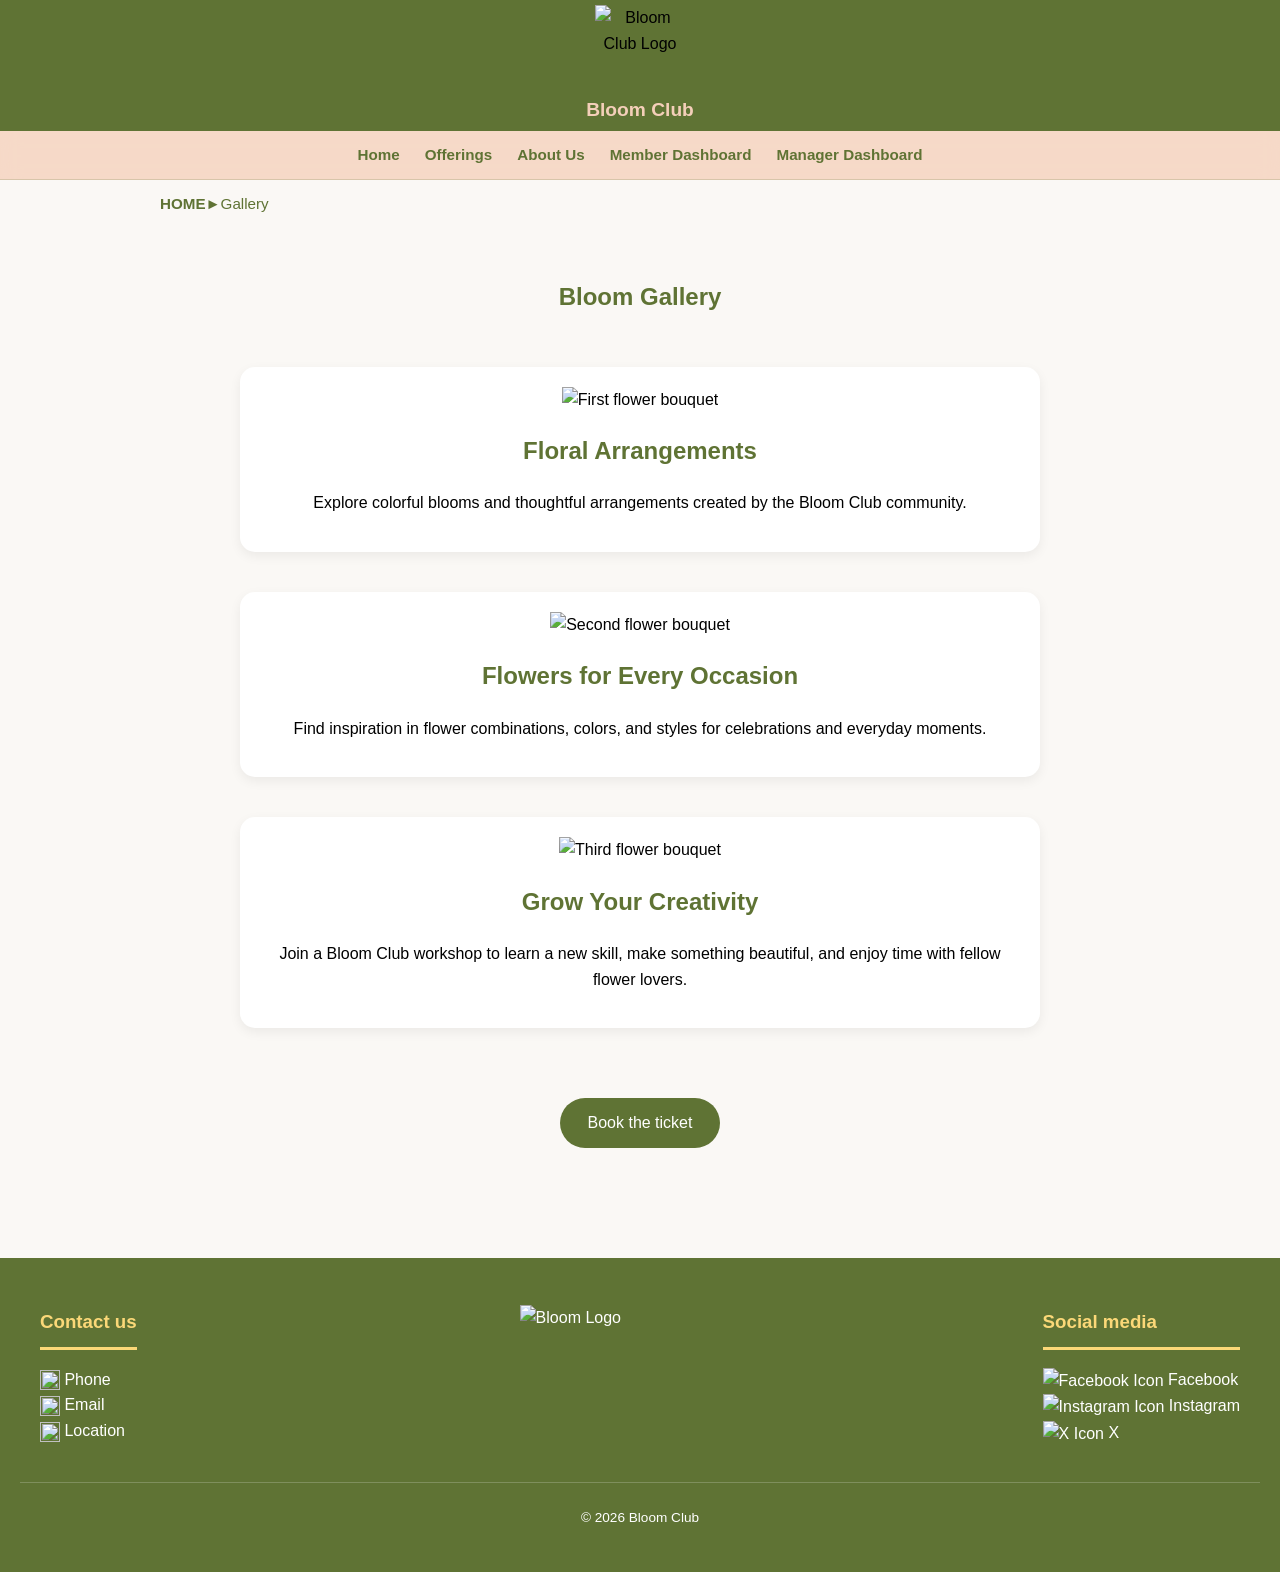
==== Gallery.html @ bc506bfe "Update Gallery.html" ====
<!DOCTYPE html>
<html lang="en">
<head>
    <meta charset="UTF-8">
    <meta name="viewport" content="width=device-width, initial-scale=1.0">
    <title>Bloom Gallery</title>
    <!-- Link the shared CSS file -->
    <link rel="stylesheet" href="style.css">
    <style>
        .gallery {
            background: var(--bg-color, #faf8f5);
            color: var(--text-color, #333);
            padding-bottom: 40px;
        }
        .intro {
            text-align: center;
            padding: 30px 15px;
        }
        .intro h1 {
            color: var(--olive-stem, #5F7334);
        }
        .bouquets {
            width: 85%;
            max-width: 800px;
            margin: auto;
        }
        .bouquet {
            background: white;
            padding: 20px;
            margin-bottom: 40px;
            border-radius: 15px;
            text-align: center;
            box-shadow: 0 4px 12px #00000010;
        }
        .bouquet img {
            width: 100%;
            max-width: 450px;
            height: 300px;
            object-fit: contain;
        }
        .bouquet h2 {
            color: var(--olive-stem, #5F7334);
        }

        .booking {
            text-align: center;
            padding: 30px 15px;
        }
        .booking a {
            background: var(--olive-stem, #5F7334);
            color: white;
            padding: 12px 28px;
            border-radius: 25px;
            text-decoration: none;
            display: inline-block;
        }
        .booking a:hover {
            background: #485927;
        }
    </style>
</head>
<body>
    <!-- Header -->
    <header>
  <div class="header-top">
    <div class="logo-container">
      <img src="images/bloomLogo.png" alt="Bloom Club Logo">
      <span >Bloom Club</span>
    </div>
  </div>
  <!-- Navigation links -->
  <nav>
    <ul>
      <li><a href="home.html">Home</a></li>
      <li><a href="offerings.html">Offerings</a></li>
      <li><a href="AboutUs_Page.html">About Us</a></li>
      <li><a href="member-dashoard.html">Member Dashboard</a></li>
      <li><a href="manager-dashboard.html">Manager Dashboard</a></li>
    </ul>
  </nav>
</header>

    <!-- Gallery content -->
    <main class="gallery">
        <!-- Breadcrumb shows the current page location -->
        <div class="breadcrumb"><a href="home.html" >HOME</a>►Gallery </div>

        <!-- Introduction section -->
        <section class="intro">
            <h1>Bloom Gallery</h1>
        </section>


        <!-- Section that contains all bouquet cards -->
        <div class="bouquets">
            <!-- First bouquet card -->
            <article class="bouquet">
                <img src="images/gallery1.png" alt="First flower bouquet">
                <h2>Floral Arrangements</h2>
                <p>Explore colorful blooms and thoughtful arrangements created by the Bloom Club community.</p>
            </article>
            <!-- Second bouquet card -->
            <article class="bouquet">
                <img src="images/gallery2.png" alt="Second flower bouquet">
                <h2>Flowers for Every Occasion</h2>
                <p>Find inspiration in flower combinations, colors, and styles for celebrations and everyday moments.</p>
            </article>
            <!-- Third bouquet card -->
            <article class="bouquet">
                <img src="images/gallery3.png" alt="Third flower bouquet">
                <h2>Grow Your Creativity</h2>
                <p>Join a Bloom Club workshop to learn a new skill, make something beautiful, and enjoy time with fellow flower lovers.</p>
            </article>
        </div>


        <!-- Button to book a ticket -->
        <div class="booking">
            <a href="Gallery.html">Book the ticket</a>
        </div>
    </main>
    <!-- Footer -->
    <footer>
    <div class="footer-container">
      <!-- Contact information -->
      <div class="footer-section" id="contact-us"><h3>Contact us</h3>
         <hr >
        <ul>
            <li class="logo-icon" id="phone-icon"><a href="tel:+966552690204" target="_blank"><img src="images/phone.png" alt="" class="footer-icon">  Phone</a></li>
            <li class="logo-icon" id="email-icon"><a href="mailto:BloomClub@gmail.com" target="_blank"><img src="images/email.png" alt="" class="footer-icon">  Email</a></li>
            <li class="logo-icon" id="location-icon"><a href="https://maps.app.goo.gl/LZVPqwNEsbNbXUPS9?g_st=ic" target="_blank"><img src="images/location.png" alt="" class="footer-icon">  Location</a></li>
        </ul>
    </div>
      <!-- Website logo -->
      <div class="footer-section" id="footer-logo" ><img src="images/bloomLogo.png" alt="Bloom Logo"></div>
      <!-- Social media links -->
      <div class="footer-section" id="social-media"><h3>Social media</h3>
         <hr >
        <ul>
            <li class="logo-icon" id="facebook-icon"><a href="#" target="_blank"><img src="images/facebook.png" alt="Facebook Icon" class="footer-icon">  Facebook</a></li>
            <li class="logo-icon" id="instagram-icon"><a href="#" target="_blank"><img src="images/instagram.png" alt="Instagram Icon" class="footer-icon">  Instagram</a></li>
            <li class="logo-icon" id="X-icon"><a href="#" target="_blank"><img src="images/X.png" alt="X Icon" class="footer-icon">  X</a></li>
        </ul>
    </div>
    </div>
    <!-- Copyright information -->
    <div class="footer-bottom"><p>©️ 2026 Bloom Club</p></div>
  </footer>
</body>
</html>
---- style.css ----
/* Color variables used throughout the website */
:root {
  --olive-stem: #5F7334;
  --sunlit-daisy: #FBD878;
  --soft-clay: #F2896A;
  --hot-gossip: #CC004B;
  --bare-minimum: #F4CFB9;
  --bg-color: #faf8f5;
  --text-color: #000000;
}
/* General page styles */
body {
  font-family: Arial, sans-serif;
  background-color: var(--bg-color);
  color: var(--text-color);
  margin: 0;
  padding: 0;
  line-height: 1.6;
  box-sizing: border-box;
}
/* Header */
header {
  position: sticky;
  top: 0;
  z-index: 1000;
}
/* Top part of the header */
.header-top {
  background-color: var(--olive-stem);
  text-align: center;
  padding: 5px 20px;
}
/* Logo and website name */
.logo-container {
  display: flex;
  flex-direction: column;
  align-items: center;
  gap: 0;
}
/* Logo image size */
.logo-container img {
  width: 90px;
  height: 90px;
  object-fit: contain;
}
/* Website name style */
.logo-container span {
  font-weight: bold;
  font-size: 1.2rem;
  color: var(--bare-minimum);
}
/* Navigation Bar */
nav {
  background-color: rgba(244, 207, 185, 0.75);
  backdrop-filter: blur(10px);
  border-bottom: 1px solid rgba(95, 115, 52, 0.2);
}
/* Navigation list layout */
nav ul {
  display: flex;
  justify-content: center;
  align-items: center;
  flex-wrap: wrap;
  list-style: none;
  gap: 25px;
  margin: 0;
  padding: 12px 20px;
}
/* Navigation links */
nav ul li a {
  display: block;
  text-decoration: none;
  color: var(--olive-stem);
  font-weight: bold;
  font-size: 0.95rem;
  transition: color 0.3s;
}
/* Navigation link hover effect */
nav ul li a:hover {
  color: var(--hot-gossip);
}
/* Footer */
footer {
  background-color: var(--olive-stem);
  color: white;
  padding: 30px 20px;
  margin-top: 40px;
}
/* Footer sections layout */
.footer-container {
  max-width: 1200px;
  margin: 0 auto;
  display: flex;
  justify-content: space-between;
  flex-wrap: wrap;
  gap: 20px;
}
/* Footer headings */
.footer-section h2, .footer-section h3, .footer-section h4 {
  color: var(--sunlit-daisy);
  margin-bottom: 10px;
}
/* Footer lists */
.footer-section ul {
  list-style: none;
  padding: 0;
}
/* Footer links */
.footer-section ul li a, .footer-section ul li a:visited {
  color: white;
  text-decoration: none;
  transition: color 0.3s;
}
/* Footer link hover effect */
.footer-section ul li a:hover, .footer-section ul li a:active {
  color: var(--sunlit-daisy);
  text-decoration: none;
}
/* Copyright section */
.footer-bottom {
  text-align: center;
  margin-top: 20px;
  border-top: 1px solid rgba(255, 255, 255, 0.2);
  padding-top: 10px;
  font-size: 0.85rem;
}
/* Footer icon size */
.footer-icon {
  width: 20px;
  height: 20px;
  object-fit: contain;
  vertical-align: middle;
}
/* Footer logo alignment */
#footer-logo {
  display: flex;
  justify-content: center;
  align-items: center;
  flex: 1;
}
/* Footer logo size */
#footer-logo img {
  width: 140px;
  height: 140px;
  object-fit: contain;
}
.footer-section hr {
  padding-bottom: 1px;
  border: none;
  border-top: 3px solid var(--sunlit-daisy);
}
/* Home page */
.home-page {
  max-width: 1100px;
  width: calc(100% - 40px);
  margin: 0 auto;
}
.home-hero {
  display: flex;
  flex-direction: column;
  align-items: center;
  gap: 12px;
  margin: 28px auto 48px;
  text-align: center;
}
.home-hero-logo {
  width: min(55%, 390px);
  height: 165px;
  object-fit: contain;
}
.home-hero-copy {
  width: 100%;
  box-sizing: border-box;
  max-width: 100%;
  padding: 20px;
  border-radius: 8px;
  background: var(--sunlit-daisy);
}
.home-hero-copy h1 {
  margin: 0;
  color: var(--olive-stem);
  font-size: clamp(2.2rem, 5vw, 3.5rem);
  line-height: 1.15;
}
.home-hero-copy > p:not(.home-eyebrow) {
  max-width: 560px;
  margin: 12px auto 22px;
}
.home-eyebrow {
  margin: 0 0 5px;
  color: var(--hot-gossip);
  font-size: .8rem;
  font-weight: bold;
  letter-spacing: .12em;
  text-transform: uppercase;
}
.home-button {
  display: inline-block;
  padding: 11px 24px;
  border-radius: 7px;
  background: var(--olive-stem);
  color: white;
  font-weight: bold;
  text-decoration: none;
  transition: background .2s, transform .2s;
}
.home-button:hover {
  background: var(--hot-gossip);
}
.home-section {
  margin: 0 auto 48px;
}
.home-section-heading {
  margin-bottom: 20px;
}
.home-section-heading h2, .symbolism-intro h2 {
  margin: 0;
  color: var(--olive-stem);
  font-size: 1.8rem;
}
.home-section-heading > p:last-child {
  margin: 5px 0 0;
}
.featured-offerings {
  display: flex;
  align-items: flex-start;
  gap: 22px;
}
.featured-card {
  position: relative;
  flex: 1 1 0;
  min-width: 0;
  overflow: hidden;
  border: 1px solid var(--bare-minimum);
  border-radius: 14px;
  background: var(--bare-minimum);
  transition: transform .2s ease;
}
.home-offering-image {
  display: block;
  width: calc(100% - 28px);
  height: auto;
  aspect-ratio: 1 / 1;
  margin: 14px 14px 0;
  border-radius: 4px;
  object-fit: contain;
  object-position: center;
  background: var(--bg-color);
}
.featured-card-copy {
  padding: 18px;
}
.featured-card-copy h3 {
  margin: 0 0 8px;
  color: var(--olive-stem);
  font-size: 1.15rem;
}
.featured-card-copy p {
  display: none;
  margin: 0 0 10px;
  font-size: .94rem;
}
@media (hover: hover) {
  .featured-card:hover {
    transform: translateY(8px);
    z-index: 1;
  }
  .featured-card:hover .featured-card-copy p {
    display: block;
  }
}
@media (hover: none) {
  .featured-card-copy p {
    display: block;
  }
}
.calendar-section {
  padding: 28px;
  border: 1px solid var(--bare-minimum);
  border-radius: 16px;
  background: var(--bg-color);
}
.calendar-wrap {
  max-width: 760px;
  margin: 0 auto;
  padding: 14px;
  border: 1px solid var(--bare-minimum);
  background: #fff;
}
.calendar-wrap h3 {
  margin: 0 0 10px;
  color: var(--olive-stem);
  font-size: 1.1rem;
}
.events-calendar {
  width: 100%;
  border-collapse: collapse;
  table-layout: fixed;
}
.events-calendar th {
  padding: 9px 3px;
  background: var(--bare-minimum);
  color: var(--text-color);
  font-size: .78rem;
}
.events-calendar td {
  height: 74px;
  padding: 5px;
  border: 1px solid var(--bare-minimum);
  vertical-align: top;
}
.calendar-day {
  display: block;
  color: #000000;
  font-size: .82rem;
}
.calendar-note {
  display: block;
  margin-top: 8px;
  padding: 4px;
  border-left: 3px solid var(--soft-clay);
  background: var(--bare-minimum);
  color: var(--text-color);
  font-size: .68rem;
  line-height: 1.25;
}
.calendar-outside {
  color: #000000;
  background: var(--bg-color);
  font-size: .8rem;
}
.symbolism-section {
  display: block;
  padding: 26px;
  border: 1px solid var(--bare-minimum);
  border-radius: 16px;
  background: var(--bg-color);
}
.symbolism-intro {
  margin-bottom: 20px;
}
.symbolism-intro > p:last-child {
  max-width: 620px;
  margin: 7px 0 0;
}
.symbolism-list {
  display: grid;
  grid-template-columns: repeat(3, minmax(0, 1fr));
  gap: 14px;
}
.symbolism-item {
  min-width: 0;
  padding: 16px;
  border: 1px solid var(--bare-minimum);
  border-top: 4px solid var(--soft-clay);
  border-radius: 8px;
  background: #fff;
}
.symbolism-item h3 {
  margin: 0 0 5px;
  color: var(--olive-stem);
  font-size: 1.05rem;
}
.symbolism-item p {
  margin: 0;
  font-size: .92rem;
}
.review-list {
  display: flex;
  gap: 18px;
}
.review-card {
  flex: 1;
  padding: 20px;
  border: 1px solid var(--bare-minimum);
  border-radius: 12px;
  background: var(--bg-color);
}
.review-top {
  display: flex;
  justify-content: space-between;
  align-items: baseline;
  flex-wrap: wrap;
  gap: 8px;
}
.review-top h3 {
  margin: 0;
  color: var(--olive-stem);
  font-size: 1.05rem;
}
.review-rating {
  color: var(--olive-stem);
  letter-spacing: .06em;
  white-space: nowrap;
}
.review-rating small {
  color: #555;
  letter-spacing: 0;
}
.review-card > p {
  margin: 13px 0;
}
.reviewer {
  color: #666;
  font-size: .88rem;
  font-style: italic;
}
@media (max-width: 760px) {
  .home-hero {
    gap: 8px;
    margin-top: 18px;
  }
  .home-hero-logo {
    width: 75%;
    height: 125px;
  }
  .home-hero-copy {
    padding: 18px 14px;
  }
  .featured-offerings, .review-list {
    flex-direction: column;
  }
  .symbolism-list {
    grid-template-columns: 1fr;
  }
  .calendar-section {
    padding: 20px 12px;
  }
  .calendar-wrap {
    padding: 7px;
    overflow-x: auto;
  }
  .events-calendar {
    min-width: 560px;
  }
  .events-calendar td {
    height: 65px;
  }
}
/* About Us Section */
#aboutUs {
  max-width: 1000px;
  width: calc(100% - 40px);
  box-sizing: border-box;
  margin: 30px auto;
  display: flex;
  align-items: stretch;
  gap: 30px;
  color: var(--olive-stem);
}
/* About Us content columns */
#aboutUs > div {
  flex: 1;
  min-width: 0;
}
/* About Us heading */
#aboutUs h1 {
  font-size: 2em;
  color: var(--olive-stem);
}
/* About Us paragraphs */
#aboutUs p {
  color: #000000;
  min-width: 0;
  font-size: 1rem;
}
/* Vertical Divider */
#aboutUs .vr {
  flex: 0 0 0;
  align-self: stretch;
  border: none;
  border-left: 3px solid var(--bare-minimum);
  margin: 0;
}
/* Activity Leaders */
.leaders {
  max-width: 1000px;
  margin: 30px auto;
  padding: 10px 20px;
  box-sizing: border-box;
  color: var(--olive-stem);
}
/* Section headings */
.leaders h2, .joinTitle {
  font-size: 2em;
  color: var(--olive-stem);
  text-align: center;
}
/* Scrollable leaders cards */
#leadersList {
  display: flex;
  justify-content: center;
  gap: 20px;
  overflow-x: scroll;
  padding: 10px;
  white-space: nowrap;
}
@media (max-width: 760px) {
  #leadersList {
    justify-content: flex-start;
  }
}
/* Individual leader cards */
#leadersList div {
  flex: 0 0 160px;
  text-align: center;
  margin-right: 0;
  border: 2px solid var(--bare-minimum);
  border-radius: 5px;
  overflow: hidden;
  background-color: #ffffff;
}
/* Leader images */
#leadersList div img {
  display: block;
  width: 100%;
  height: 140px;
  object-fit: cover;
}
/* Leader profile links */
#leadersList div a {
  display: block;
  margin-top: 8px;
  padding: 12px;
  font-weight: bold;
  color: var(--olive-stem);
  text-decoration: none;
}
/* Leader link hover effect */
#leadersList div a:hover {
  color: var(--hot-gossip);
}
/* Join Our Team Form */
.Join_Form {
  max-width: 650px;
  width: calc(100% - 40px);
  box-sizing: border-box;
  color: var(--olive-stem);
  margin: 30px auto;
  border: 2px solid var(--bare-minimum);
  background-color: #ffffff;
  border-radius: 9px;
  padding: 20px 30px;
}
/* Join form title alignment */
.joinTitle {
  max-width: 650px;
  width: calc(100% - 40px);
  box-sizing: border-box;
  margin: 30px auto 20px;
  padding: 0;
  font-size: 2em;
  color: var(--olive-stem);
}
/* Join form labels */
.Join_Form label {
  display: block;
  margin-bottom: 10px;
  font-weight: bold;
  font-size: 1em;
}
/* Join form input fields */
.Join_Form input {
  display: block;
  width: 100%;
  box-sizing: border-box;
  margin-top: 5px;
  border: 1px solid var(--olive-stem);
  border-radius: 6px;
  background-color: var(--bg-color);
  padding: 10px;
}
/* Join form submit button */
.Join_Form button {
  display: block;
  width: 130px;
  margin: 30px auto;
  padding: 15px;
  background-color: var(--soft-clay);
  color: #ffffff;
  font-weight: bold;
  border: 1px solid var(--olive-stem);
  border-radius: 8px;
  cursor: pointer;
}
/* Join form button hover effect */
.Join_Form button:hover {
  background-color: var(--hot-gossip);
}
/* Instructor Profile */
.profile {
  width: 100%;
  box-sizing: border-box;
  padding: 0;
  margin: 0;
}
/* Instructor profile heading */
.profile h1 {
  color: var(--olive-stem);
  font-size: 2em;
  text-align: center;
}
/* Instructor information table */
.profileTable {
  border-collapse: collapse;
  max-width: 650px;
  width: calc(100% - 20px);
  font-family: 'Segoe UI', sans-serif;
  margin: 0 auto;
}
/* Table cells */
.profileTable th, .profileTable td {
  border: 1px solid #ccc;
  padding: 6px;
  font-size: 0.9em;
  color: #000000;
}
/* Table heading column width */
.profileTable th {
  width: 35%;
}
/* Instructor name row */
.profileTable .name-row td {
  background-color: var(--bare-minimum);
  color: #000000;
  font-weight: bold;
  font-size: 1.2rem;
}
/* Highlighted table rows */
.pink-row th {
  background-color: var(--bare-minimum);
  text-align: left;
  font-weight: bold;
}
/* Lists inside highlighted rows */
.pink-row ul {
  list-style: none;
  padding: 1px;
}
/* Instructor profile photo */
.profileTable .profilephoto {
  width: 150px;
  height: 300px;
  max-width: 100%;
  object-fit: contain;
  margin: 0 auto;
}
.profileTable td[rowspan] {
  background-color: var(--bare-minimum);
  text-align: center;
}
/* Breadcrumb - Unified Spacing */
.breadcrumb {
  max-width: 1000px;
  margin: 0 auto;
  padding: 12px 20px;
  box-sizing: border-box;
  font-size: 0.95rem;
  color: var(--olive-stem);
}
/* Breadcrumb links */
.breadcrumb a {
  text-decoration: none;
  font-weight: bold;
  color: var(--olive-stem);
}
/* Breadcrumb hover effect */
.breadcrumb a:hover {
  color: var(--hot-gossip);
}
/* Divider Line */
hr {
  padding-bottom: 50px;
  border: none;
  border-bottom: 3px solid var(--bare-minimum);
}
/* Responsive Layout */
@media (max-width: 600px) {
  /* Stack About Us content vertically */
  #aboutUs {
    flex-direction: column;
  }
  /* Change the divider direction */
  #aboutUs .vr {
    border-left: none;
    border-top: 3px solid var(--bare-minimum);
  }
  /* Reduce form padding on small screens */
  .Join_Form {
    padding: 20px;
  }
  /* Adjust table heading width */
  .profileTable th {
    width: 40%;
  }
}
/* Member Dashboard Section */
#memberDB {
  max-width: 1000px;
  margin: 0 auto;
  padding: 0;
  box-sizing: border-box;
}
/* Dashboard heading */
#memberDB > h1 {
  text-align: center;
  color: var(--olive-stem);
  margin-top: 20px;
}
/* Previous Participation Requests Table Box */
#tablePrevReq {
  background-color: #ffffff;
  border: 1px solid var(--bare-minimum);
  border-radius: 12px;
  padding: 25px;
  margin: 25px 0;
  box-shadow: 0 4px 12px rgba(0, 0, 0, 0.03);
}
/* Requests table heading */
#tablePrevReq h2 {
  color: var(--olive-stem);
  margin-top: 0;
  margin-bottom: 18px;
  font-size: 1.2rem;
  border-bottom: 2px solid var(--soft-clay);
  padding-bottom: 8px;
  display: inline-block;
}
/* Requests table layout */
#tablePrevReq table {
  width: 100%;
  border-collapse: separate;
  border-spacing: 0;
  border-radius: 8px;
  overflow: hidden;
  border: 1px solid var(--bare-minimum);
}
/* Table column headings */
#tablePrevReq th {
  background-color: var(--bare-minimum);
  color: var(--text-color);
  padding: 14px 16px;
  text-align: left;
  font-weight: 600;
  font-size: 0.95rem;
}
/* Table data cells */
#tablePrevReq td {
  padding: 12px 16px;
  color: var(--text-color);
  font-size: 0.9rem;
  border-bottom: 1px solid var(--bare-minimum);
  transition: background-color 0.2s ease;
}
/* Match the manager dashboard's striped rows and warm hover highlight */
#tablePrevReq tr:nth-child(odd) td {
  background-color: var(--bg-color);
}
#tablePrevReq tr:hover td {
  background-color: #fdf1e9;
}
/* Remove the bottom border from the last row */
#tablePrevReq tr:last-child td {
  border-bottom: none;
}
/* Dashboard Action Boxes */
.DBAction {
  display: flex;
  gap: 20px;
  margin: 25px 0;
  flex-wrap: wrap;
}
/* Individual dashboard action boxes */
.actionA {
  flex: 1;
  min-width: 280px;
  background-color: #ffffff;
  border: 1px solid var(--bare-minimum);
  border-radius: 12px;
  padding: 25px;
  display: flex;
  flex-direction: column;
  justify-content: space-between;
  box-shadow: 0 4px 12px rgba(0, 0, 0, 0.03);
  box-sizing: border-box;
}
/* Action box headings */
.actionA h2 {
  color: var(--olive-stem);
  margin-top: 0;
  margin-bottom: 12px;
  font-size: 1.1rem;
  border-bottom: 2px solid var(--soft-clay);
  padding-bottom: 6px;
  display: inline-block;
}
/* Action box descriptions */
.actionA p {
  color: var(--text-color);
  font-size: 0.95rem;
  margin-bottom: 20px;
  line-height: 1.5;
}
/* Action box buttons */
.actionA .btn {
  display: inline-block;
  background-color: var(--soft-clay);
  color: #ffffff;
  padding: 12px 20px;
  border-radius: 8px;
  text-decoration: none;
  font-weight: bold;
  font-size: 0.95rem;
  text-align: center;
  box-shadow: 0 2px 6px rgba(242, 137, 106, 0.3);
  transition: background-color 0.3s ease, transform 0.2s ease, box-shadow 0.3s ease;
}
/* Action button hover effect */
.actionA .btn:hover {
  background-color: var(--hot-gossip);
  transform: translateY(-2px);
  box-shadow: 0 4px 10px rgba(204, 0, 75, 0.3);
}
/* Member Forms: Request and Evaluation Pages */
.member-form-page {
  max-width: 1000px;
  width: calc(100% - 40px);
  margin: 0 auto;
  padding-bottom: 20px;
  box-sizing: border-box;
}
/* Page Title */
.member-form-title {
  text-align: center;
  color: var(--olive-stem);
  font-size: 2em;
  margin: 25px 0 35px;
}
/* Form Container */
.member-form-container {
  background-color: #ffffff;
  border: 1px solid var(--bare-minimum);
  border-radius: 12px;
  padding: 30px 35px;
  margin: 25px 0;
  box-shadow: 0 4px 12px rgba(0, 0, 0, 0.03);
  box-sizing: border-box;
}
/* Form Groups */
.member-form-container .form-group {
  margin-bottom: 25px;
}
/* Form labels */
.member-form-container label {
  display: block;
  color: var(--olive-stem);
  font-size: 1.05rem;
  font-weight: bold;
  margin-bottom: 8px;
}
/* Inputs, Dropdowns and Textarea */
.member-form-container input, .member-form-container select, .member-form-container textarea {
  display: block;
  width: 100%;
  box-sizing: border-box;
  padding: 12px;
  font-family: Arial, sans-serif;
  font-size: 1rem;
  color: var(--text-color);
  background-color: var(--bg-color);
  border: 1px solid var(--olive-stem);
  border-radius: 6px;
}
/* Textarea size and resizing */
.member-form-container textarea {
  resize: vertical;
  min-height: 120px;
}
/* Focus State */
.member-form-container input:focus, .member-form-container select:focus, .member-form-container textarea:focus {
  outline: 2px solid var(--soft-clay);
  outline-offset: 2px;
}
/* Submit Button */
.member-form-button {
  display: block;
  min-width: 180px;
  padding: 12px 20px;
  margin: 10px 0 0;
  background-color: var(--soft-clay);
  color: #ffffff;
  font-family: Arial, sans-serif;
  font-size: 1rem;
  font-weight: bold;
  border: 1px solid var(--olive-stem);
  border-radius: 8px;
  cursor: pointer;
  transition: background-color 0.3s ease;
}
/* Submit button hover effect */
.member-form-button:hover {
  background-color: var(--hot-gossip);
}
/* Keyboard focus for the submit button */
.member-form-button:focus-visible {
  outline: 2px solid var(--olive-stem);
  outline-offset: 3px;
}
/* Responsive Design */
@media (max-width: 600px) {
  /* Adjust the page width on small screens */
  .member-form-page {
    width: calc(100% - 24px);
  }
  /* Reduce the title size on small screens */
  .member-form-title {
    font-size: 1.6em;
    margin: 20px 0 25px;
  }
  /* Reduce form padding on small screens */
  .member-form-container {
    padding: 20px 16px;
  }
  /* Reduce spacing between form fields */
  .member-form-container .form-group {
    margin-bottom: 20px;
  }
  /* Make the submit button full width */
  .member-form-button {
    width: 100%;
  }
}
/* ===================================================
   Manager Dashboard Pages
   (manager-dashboard, add-offering, manage-team)
   =================================================== */
/* Page container for all manager pages */
.mgr-page {
  max-width: 1000px;
  width: calc(100% - 40px);
  margin: 0 auto;
  box-sizing: border-box;
}
/* Page title */
.mgr-title {
  text-align: center;
  color: var(--olive-stem);
  font-size: 2em;
  margin: 20px 0 30px;
}
/* White box around each section */
.mgr-box {
  background-color: #ffffff;
  border: 1px solid var(--bare-minimum);
  border-radius: 12px;
  padding: 25px;
  margin: 25px 0;
  box-shadow: 0 4px 12px rgba(0, 0, 0, 0.03);
}
/* Section headings */
.mgr-box h2 {
  color: var(--olive-stem);
  font-size: 1.2rem;
  margin-top: 0;
  margin-bottom: 18px;
  padding-bottom: 8px;
  border-bottom: 2px solid var(--soft-clay);
  display: inline-block;
}
/* Circle that shows the number of pending requests */
.mgr-counter {
  display: inline-block;
  width: 28px;
  height: 28px;
  line-height: 28px;
  text-align: center;
  border-radius: 50%;
  background-color: var(--hot-gossip);
  color: #ffffff;
  font-size: 0.9rem;
  margin-left: 8px;
}
/* Scroll bar when the table is taller or wider than the box */
.mgr-table-scroll {
  max-height: 230px;
  overflow: auto;
  border: 1px solid var(--bare-minimum);
  border-radius: 8px;
}
/* Tables */
.mgr-table {
  width: 100%;
  border-collapse: collapse;
}
/* Table headings */
.mgr-table th {
  background-color: var(--bare-minimum);
  color: var(--text-color);
  text-align: left;
  padding: 12px 16px;
  font-size: 0.95rem;
}
/* Table cells */
.mgr-table td {
  padding: 12px 16px;
  font-size: 0.9rem;
  border-bottom: 1px solid var(--bare-minimum);
}
/* Light colour on every second row */
.mgr-table tr:nth-child(odd) td {
  background-color: var(--bg-color);
}
/* Row hover effect */
.mgr-table tr:hover td {
  background-color: #fdf1e9;
}
/* Approve and Decline buttons */
.mgr-btn-approve, .mgr-btn-decline {
  padding: 6px 12px;
  margin: 2px;
  border: none;
  border-radius: 6px;
  color: #ffffff;
  font-weight: bold;
  cursor: pointer;
}
.mgr-btn-approve {
  background-color: var(--olive-stem);
}
.mgr-btn-decline {
  background-color: var(--soft-clay);
}
.mgr-btn-approve:hover, .mgr-btn-decline:hover {
  background-color: var(--hot-gossip);
}
/* Actions drop-down list */
.mgr-table select {
  padding: 6px;
  border: 1px solid var(--olive-stem);
  border-radius: 6px;
  background-color: #ffffff;
}
/* Links section - CSS Flexbox */
.mgr-links {
  display: flex;
  flex-wrap: wrap;
  gap: 20px;
  margin: 25px 0;
}
/* Each link box takes equal space */
.mgr-link-box {
  flex: 1;
  min-width: 260px;
  display: flex;
  flex-direction: column;
  justify-content: space-between;
  background-color: #ffffff;
  border: 1px solid var(--bare-minimum);
  border-radius: 12px;
  padding: 25px;
  box-shadow: 0 4px 12px rgba(0, 0, 0, 0.03);
}
.mgr-link-box h3 {
  color: var(--olive-stem);
  margin-top: 0;
}
/* Link styled as a button */
.mgr-link-btn {
  align-self: flex-start;
  background-color: var(--soft-clay);
  color: #ffffff;
  padding: 12px 20px;
  border-radius: 8px;
  text-decoration: none;
  font-weight: bold;
}
.mgr-link-btn:hover {
  background-color: var(--hot-gossip);
}
/* Forms: labels and fields */
.mgr-form label {
  display: block;
  color: var(--olive-stem);
  font-weight: bold;
  margin: 18px 0 6px;
}
.mgr-form input, .mgr-form textarea {
  display: block;
  width: 100%;
  box-sizing: border-box;
  padding: 10px;
  font-family: Arial, sans-serif;
  font-size: 1rem;
  border: 1px solid var(--olive-stem);
  border-radius: 6px;
  background-color: var(--bg-color);
}
.mgr-form textarea {
  resize: vertical;
}
/* Submit buttons (Add Offering, Add to Team, Delete) */
.mgr-submit {
  display: block;
  margin-top: 25px;
  padding: 12px 24px;
  background-color: var(--soft-clay);
  color: #ffffff;
  font-size: 1rem;
  font-weight: bold;
  border: 1px solid var(--olive-stem);
  border-radius: 8px;
  cursor: pointer;
}
.mgr-submit:hover {
  background-color: var(--hot-gossip);
}
/* Delete button has a darker colour */
.mgr-delete {
  background-color: var(--hot-gossip);
}
.mgr-delete:hover {
  background-color: #990038;
}
/* One instructor row: checkbox, image and name (Flexbox) */
.mgr-member {
  display: flex;
  align-items: center;
  gap: 18px;
  padding: 10px 16px;
  margin-bottom: 12px;
  border: 1px solid var(--bare-minimum);
  border-radius: 8px;
  cursor: pointer;
}
.mgr-member:hover {
  background-color: var(--bg-color);
}
/* Small instructor image */
.mgr-member img {
  width: 50px;
  height: 50px;
  border-radius: 50%;
  object-fit: cover;
  border: 2px solid var(--bare-minimum);
}
.mgr-member span {
  font-weight: bold;
  color: var(--olive-stem);
}
/* Small screens */
@media (max-width: 600px) {
  .mgr-page {
    width: calc(100% - 24px);
  }
  .mgr-box {
    padding: 18px;
  }
  .mgr-submit {
    width: 100%;
  }
}
/* ===================================================
   Club Offerings Page (offerings.html)
   =================================================== */
/* Page container */
.off-page {
  max-width: 1000px;
  width: calc(100% - 40px);
  margin: 0 auto;
  box-sizing: border-box;
}
/* Page title */
.off-title {
  text-align: center;
  color: var(--olive-stem);
  font-size: 2em;
  margin: 20px 0 30px;
}
/* Sort label and drop-down list in one row (Flexbox) */
.off-sort {
  display: flex;
  align-items: center;
  gap: 12px;
  max-width: 870px;
  margin: 0 auto 30px;
}
.off-sort label {
  color: var(--olive-stem);
  font-weight: bold;
  font-size: 1.1rem;
}
.off-sort select {
  padding: 8px 12px;
  font-size: 1rem;
  border: 1px solid var(--olive-stem);
  border-radius: 6px;
  background-color: #ffffff;
  color: var(--text-color);
}
/* Offerings list - CSS Flexbox, two cards in each row */
.off-list {
  display: flex;
  flex-wrap: wrap;
  justify-content: center;
  gap: 30px;
}
/* One offering card */
.off-card {
  flex: 0 1 420px;
  display: flex;
  flex-direction: column;
  background-color: #ffffff;
  border: 1px solid var(--bare-minimum);
  border-radius: 12px;
  padding: 20px;
  box-sizing: border-box;
  box-shadow: 0 4px 12px rgba(0, 0, 0, 0.03);
}
/* Card hover effect */
.off-card:hover {
  border-color: var(--soft-clay);
}
/* Offering image */
.off-card img {
  width: 100%;
  height: auto;
  aspect-ratio: 1 / 1;
  object-fit: contain;
  object-position: center;
  background-color: #f6f2ed;
  border-radius: 8px;
}
/* Offering name */
.off-card h2 {
  color: var(--olive-stem);
  font-size: 1.2rem;
  margin: 15px 0 8px;
}
/* Offering descriptions remain visible on the Offerings page */
.off-card p {
  margin: 0 0 15px;
  font-size: 0.95rem;
}
/* Price and heart in one row, pushed to the bottom of the card */
.off-bottom {
  display: flex;
  justify-content: space-between;
  align-items: center;
  margin-top: auto;
  padding-top: 10px;
  border-top: 1px solid var(--bare-minimum);
}
.off-card .off-price {
  margin: 0;
  font-weight: bold;
  color: var(--olive-stem);
}
/* Heart (favourite) button */
.off-fav {
  background-color: transparent;
  border: none;
  font-size: 1.6rem;
  color: rgb(126, 126, 126);
  cursor: pointer;
}
.off-fav:hover {
  color: var(--hot-gossip);
}
/* Small screens */
@media (max-width: 600px) {
  .off-page {
    width: calc(100% - 24px);
  }
  .off-sort {
    flex-wrap: wrap;
  }
}
/* Gallery page styles moved from Gallery.html */
.gallery {
  background: var(--bg-color, #faf8f5);
  color: var(--text-color, #333);
  padding-bottom: 40px;
}
.intro {
  text-align: center;
  padding: 30px 15px;
}
.intro h1 {
  color: var(--olive-stem, #5F7334);
}
.bouquets {
  width: 85%;
  max-width: 800px;
  margin: auto;
}
.bouquet {
  background: white;
  padding: 20px;
  margin-bottom: 40px;
  border-radius: 15px;
  text-align: center;
  box-shadow: 0 4px 12px #00000010;
}
.bouquet img {
  width: 100%;
  max-width: 450px;
  height: 300px;
  object-fit: contain;
}
.bouquet h2 {
  color: var(--olive-stem, #5F7334);
}
.booking {
  text-align: center;
  padding: 30px 15px;
}
.booking a {
  background: var(--olive-stem, #5F7334);
  color: white;
  padding: 12px 28px;
  border-radius: 25px;
  text-decoration: none;
  display: inline-block;
}
.booking a:hover {
  background: #485927;
}
/* =========================================================
   Phase 3 - Home Page (Joud): themes, Back to Top, clock, phone layout
   ========================================================= */
img {
  max-width: 100%;
}
.theme-button {
  margin: 4px 0 6px;
  padding: 6px 16px;
  border: 2px solid #FBD878;
  background-color: #5F7334;
  color: #FBD878;
  font-weight: bold;
}
.theme-button:hover {
  background-color: #CC004B;
}
.back-to-top {
  position: fixed;
  bottom: 20px;
  right: 20px;
  z-index: 1001;
  padding: 10px 14px;
  background-color: #CC004B;
  color: white;
  font-weight: bold;
  text-decoration: none;
}
.back-to-top:hover {
  background-color: #5F7334;
}
.footer-clock {
  margin: 4px 0 0;
  color: #FBD878;
  font-weight: bold;
}
.member-form-container .member-form-button {
  width: auto;
  padding: 12px 20px;
  background-color: #F2896A;
  color: #ffffff;
  font-weight: bold;
}
.member-form-container .member-form-button:hover {
  background-color: #CC004B;
}
@media screen and (max-width: 600px) {
  header {
    position: static;
  }
  .member-form-container .member-form-button {
    width: 100%;
  }
  .logo-container img {
    width: 60px;
    height: 60px;
  }
  .featured-card {
    flex: 1 1 auto;
  }
  .home-section-heading h2, .symbolism-intro h2 {
    font-size: 1.4rem;
  }
  .footer-container {
    flex-direction: column;
    align-items: center;
    text-align: center;
  }
  #footer-logo img {
    width: 100px;
    height: 100px;
  }
  .back-to-top {
    bottom: 12px;
    right: 12px;
    padding: 8px 10px;
  }
}
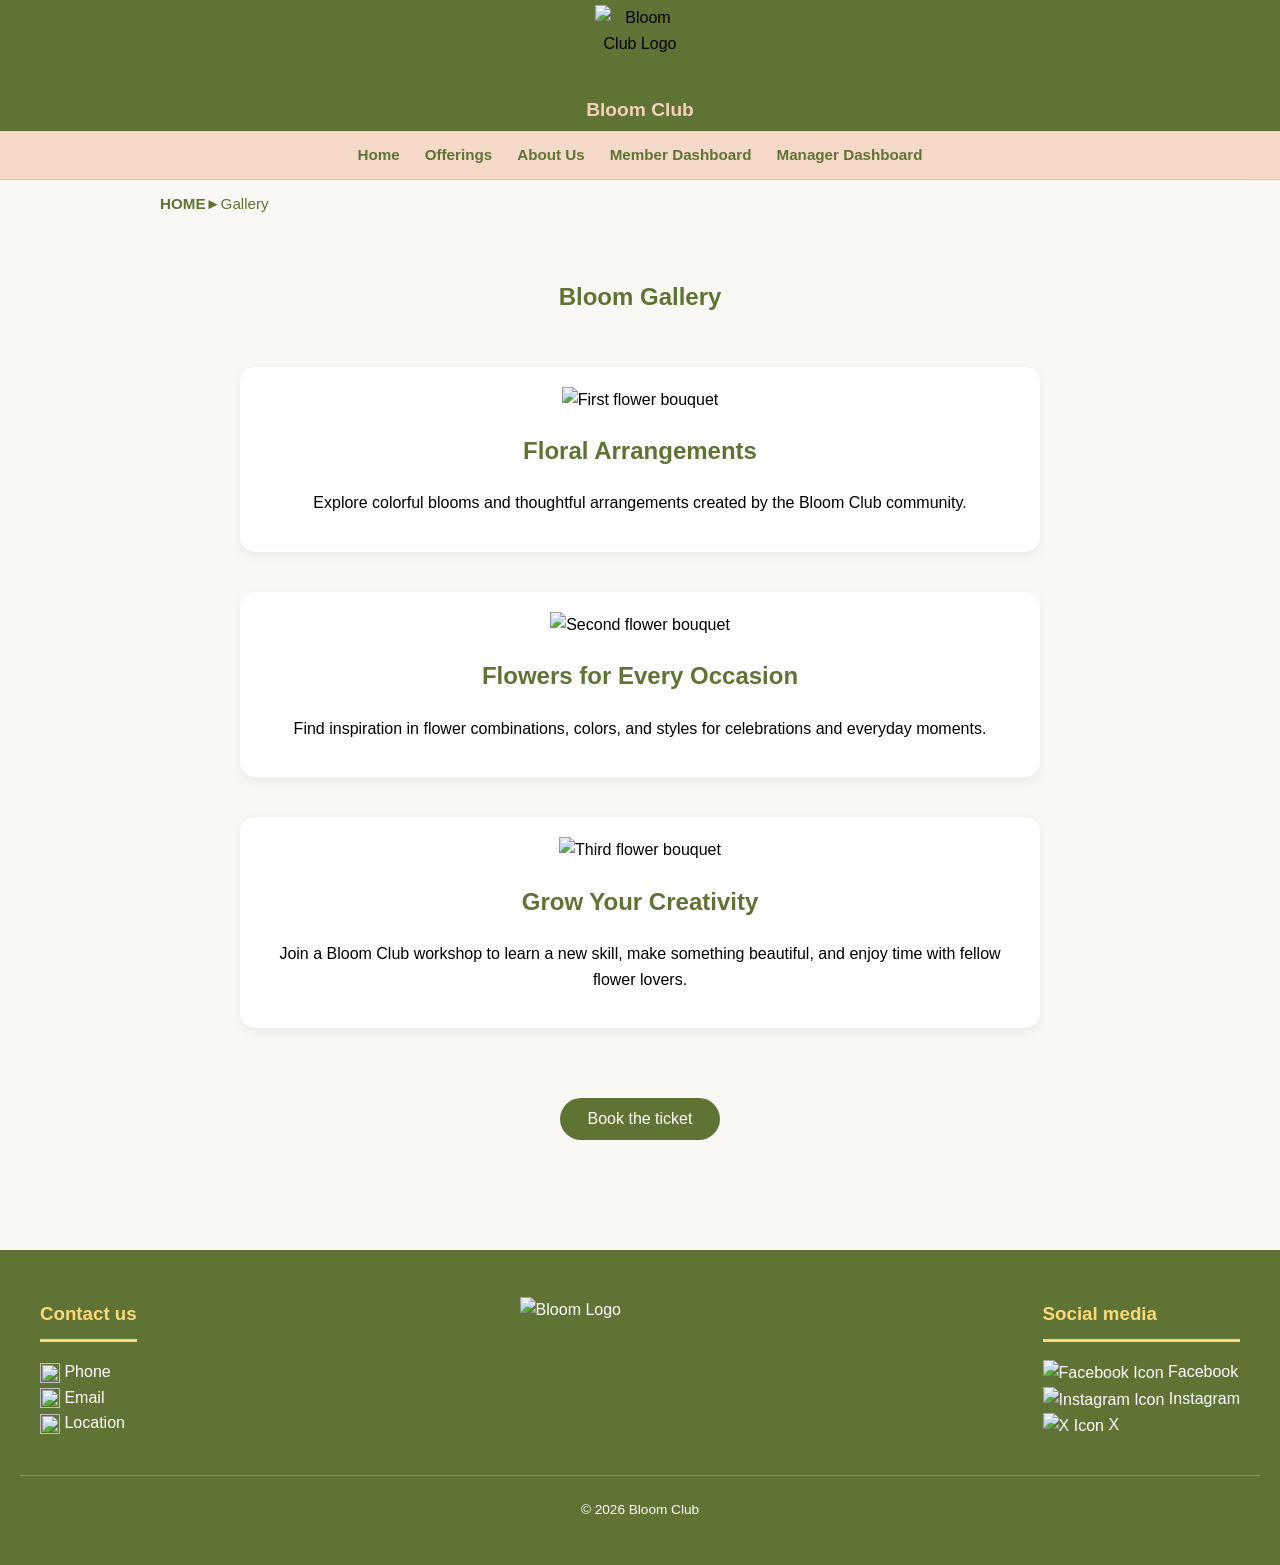
==== commit 7da779e1: "Add files via upload Phase 3 updates" ====
--- a/Gallery.html
+++ b/Gallery.html
@@ -6,59 +6,9 @@
     <title>Bloom Gallery</title>
     <!-- Link the shared CSS file -->
     <link rel="stylesheet" href="style.css">
-    <style>
-        .gallery {
-            background: var(--bg-color, #faf8f5);
-            color: var(--text-color, #333);
-            padding-bottom: 40px;
-        }
-        .intro {
-            text-align: center;
-            padding: 30px 15px;
-        }
-        .intro h1 {
-            color: var(--olive-stem, #5F7334);
-        }
-        .bouquets {
-            width: 85%;
-            max-width: 800px;
-            margin: auto;
-        }
-        .bouquet {
-            background: white;
-            padding: 20px;
-            margin-bottom: 40px;
-            border-radius: 15px;
-            text-align: center;
-            box-shadow: 0 4px 12px #00000010;
-        }
-        .bouquet img {
-            width: 100%;
-            max-width: 450px;
-            height: 300px;
-            object-fit: contain;
-        }
-        .bouquet h2 {
-            color: var(--olive-stem, #5F7334);
-        }
+    
+</head>
 
-        .booking {
-            text-align: center;
-            padding: 30px 15px;
-        }
-        .booking a {
-            background: var(--olive-stem, #5F7334);
-            color: white;
-            padding: 12px 28px;
-            border-radius: 25px;
-            text-decoration: none;
-            display: inline-block;
-        }
-        .booking a:hover {
-            background: #485927;
-        }
-    </style>
-</head>
 <body>
     <!-- Header -->
     <header>
@@ -71,11 +21,10 @@
   <!-- Navigation links -->
   <nav>
     <ul>
-      <li><a href="home.html">Home</a></li>
+      <li><a href="index.html">Home</a></li>
       <li><a href="offerings.html">Offerings</a></li>
       <li><a href="AboutUs_Page.html">About Us</a></li>
-      <li><a href="member-dashoard.html">Member Dashboard</a></li>
-      <li><a href="manager-dashboard.html">Manager Dashboard</a></li>
+<li><a href="member-dashboard.html">Member Dashboard</a></li>      <li><a href="manager-dashboard.html">Manager Dashboard</a></li>
     </ul>
   </nav>
 </header>
@@ -83,7 +32,7 @@
     <!-- Gallery content -->
     <main class="gallery">
         <!-- Breadcrumb shows the current page location -->
-        <div class="breadcrumb"><a href="home.html" >HOME</a>►Gallery </div>
+        <div class="breadcrumb"><a href="index.html" >HOME</a>►Gallery </div>
 
         <!-- Introduction section -->
         <section class="intro">
@@ -116,7 +65,7 @@
 
         <!-- Button to book a ticket -->
         <div class="booking">
-            <a href="Gallery.html">Book the ticket</a>
+            <button type="button" id="bookBtn">Book the ticket</button>
         </div>
     </main>
     <!-- Footer -->
@@ -146,5 +95,7 @@
     <!-- Copyright information -->
     <div class="footer-bottom"><p>©️ 2026 Bloom Club</p></div>
   </footer>
+  <script src="home.js"></script>
+  <script src="gallery.js"></script>
 </body>
 </html>
--- a/style.css
+++ b/style.css
@@ -447,7 +447,6 @@
   display: flex;
   align-items: stretch;
   gap: 30px;
-  color: var(--olive-stem);
 }
 /* About Us content columns */
 #aboutUs > div {
@@ -461,7 +460,6 @@
 }
 /* About Us paragraphs */
 #aboutUs p {
-  color: #000000;
   min-width: 0;
   font-size: 1rem;
 }
@@ -640,10 +638,12 @@
 }
 /* Instructor profile photo */
 .profileTable .profilephoto {
-  width: 150px;
+  width: 300px;
   height: 300px;
   max-width: 100%;
-  object-fit: contain;
+  object-fit: cover;
+  object-position: center top;
+  display: block;
   margin: 0 auto;
 }
 .profileTable td[rowspan] {
@@ -1315,15 +1315,16 @@
   text-align: center;
   padding: 30px 15px;
 }
-.booking a {
+.booking button {
   background: var(--olive-stem, #5F7334);
   color: white;
   padding: 12px 28px;
+  border: none;
   border-radius: 25px;
-  text-decoration: none;
-  display: inline-block;
-}
-.booking a:hover {
+  font-size: 1rem;
+  cursor: pointer;
+}
+.booking button:hover {
   background: #485927;
 }
 /* =========================================================
@@ -1341,7 +1342,7 @@
   font-weight: bold;
 }
 .theme-button:hover {
-  background-color: #CC004B;
+  background-color: #CC004B !important;
 }
 .back-to-top {
   position: fixed;
@@ -1404,3 +1405,64 @@
     padding: 8px 10px;
   }
 }
+
+/* Requests added during this visit (Request to Join page) */
+.requests-box {
+  max-width: 600px;
+  margin: 25px auto;
+  background-color: #ffffff;
+  border: 1px solid var(--bare-minimum);
+  border-radius: 12px;
+  padding: 20px;
+  box-sizing: border-box;
+  overflow-x: auto;
+}
+.requests-box h2 {
+  color: var(--olive-stem);
+  margin-top: 0;
+  font-size: 1.2rem;
+  border-bottom: 2px solid var(--soft-clay);
+  padding-bottom: 8px;
+  display: inline-block;
+}
+.requests-box table {
+  width: 100%;
+  border-collapse: collapse;
+}
+.requests-box th {
+  background-color: var(--bare-minimum);
+  padding: 10px;
+  text-align: left;
+}
+.requests-box td {
+  padding: 10px;
+  border-bottom: 1px solid var(--bare-minimum);
+}
+
+/* Previous requests table on phones: scroll instead of overflowing */
+@media (max-width: 600px) {
+  #tablePrevReq {
+    padding: 12px;
+    overflow-x: auto;
+  }
+  #tablePrevReq th, #tablePrevReq td {
+    padding: 8px;
+    font-size: 0.8rem;
+  }
+  .requests-box {
+    padding: 12px;
+  }
+}
+
+/* Animation steps >the card starts hidden and small >then moves up and appears */
+@keyframes bouquetReveal {
+  from { opacity: 0; transform: translateY(100px) scale(0.9); }
+  to   { opacity: 1; transform: translateY(0) scale(1); }
+}
+
+/* Apply the animation to each bouquet card */
+.bouquet {
+  animation: bouquetReveal linear both;   /* "both" keeps the final look after the animation */
+  animation-timeline: view();             /* the animation follows the page scroll, not time */
+  animation-range: entry 0% cover 50%;    /* starts when the card enters the screen, ends at 50% */
+}
